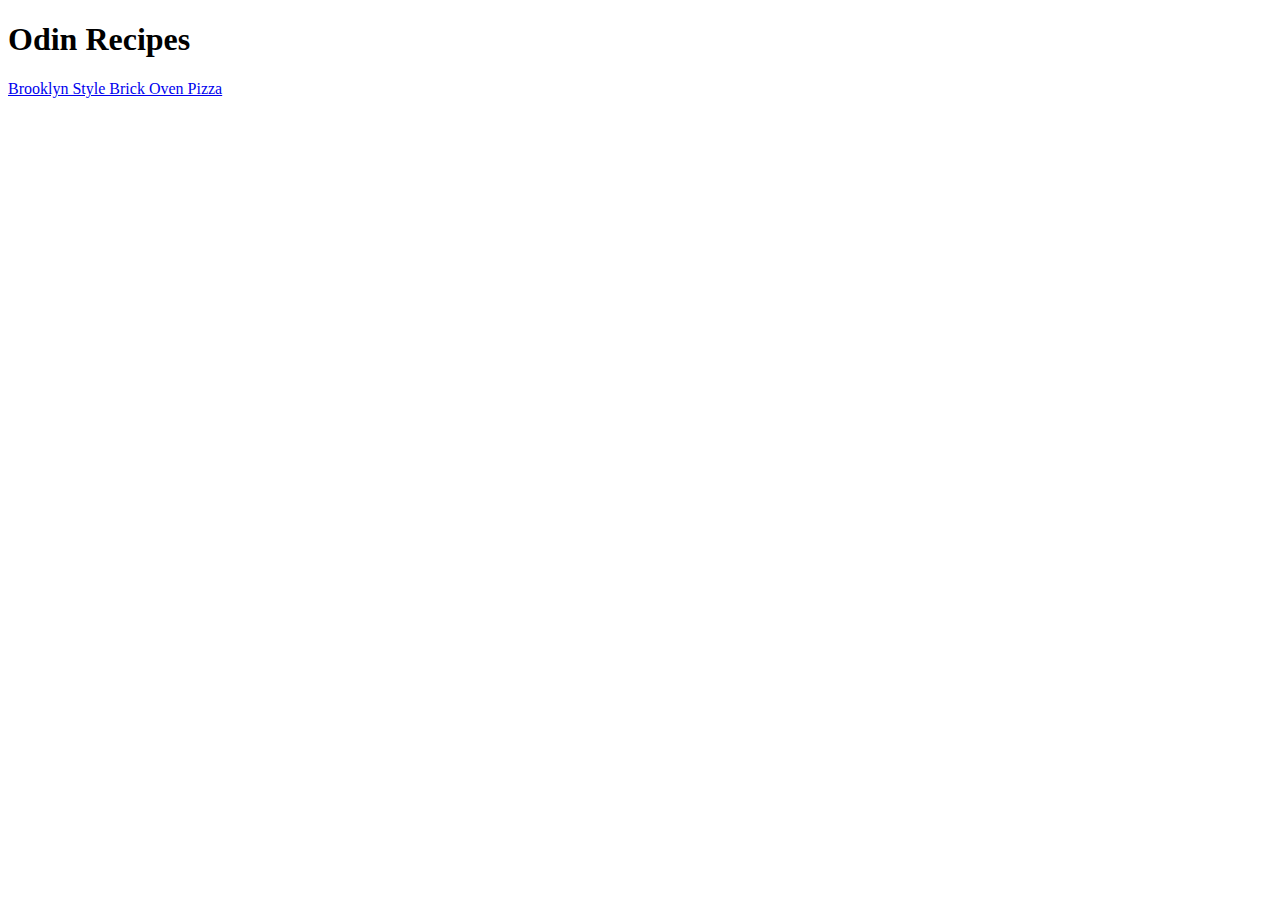
==== index.html @ ec0b3833 "Add Brooklyn style pizza recipe" ====
<!DOCTYPE html>
<html lang="en">
<head>
    <meta charset="UTF-8">    
    <title>Odin Recipes</title>
</head>
<body>
    <h1>Odin Recipes</h1>
    <a href="./recipes/pizza.html">Brooklyn Style Brick Oven Pizza</a>
</body>
</html>
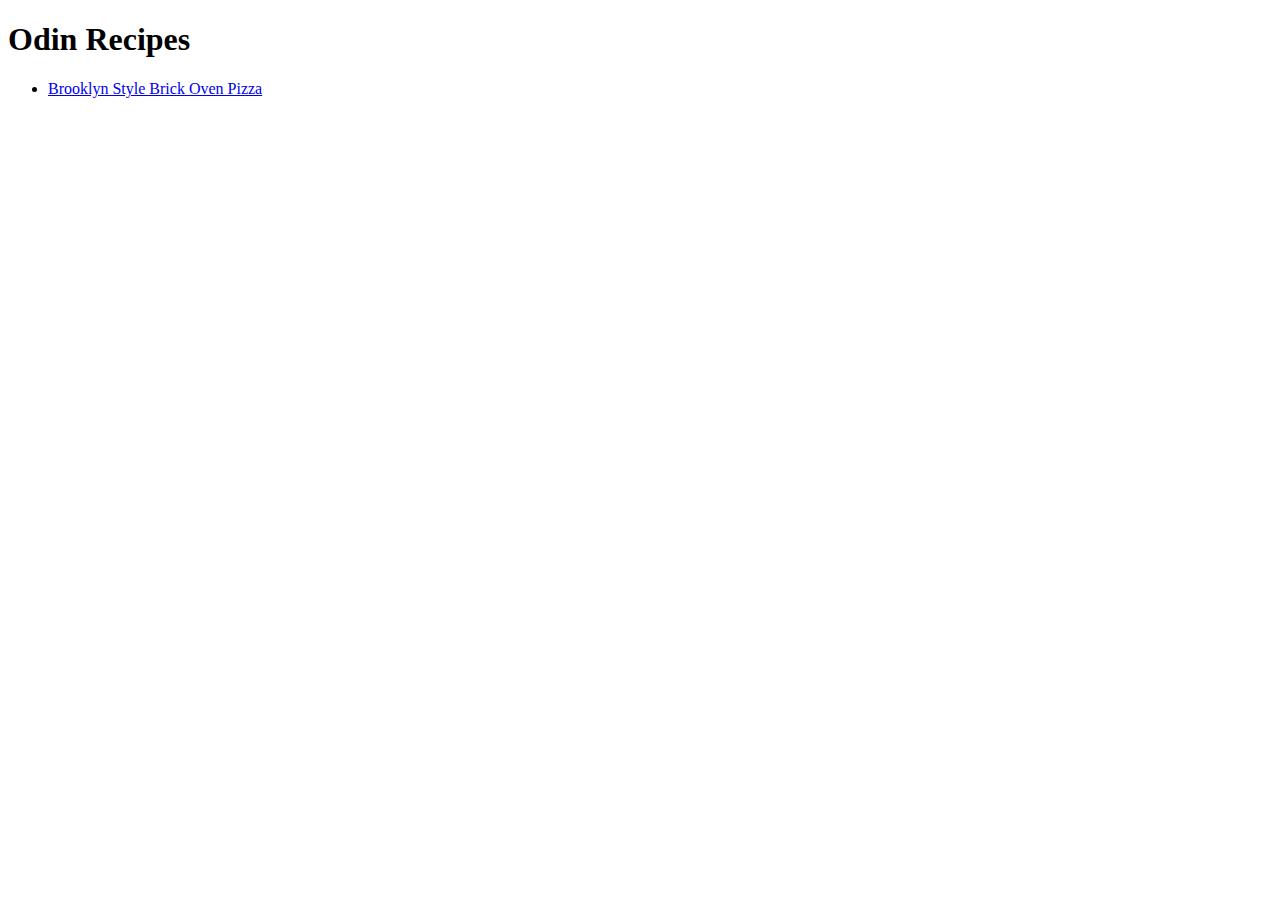
==== commit 38c78362: "Add recipe page content to pizza recipe" ====
--- a/index.html
+++ b/index.html
@@ -6,6 +6,8 @@
 </head>
 <body>
     <h1>Odin Recipes</h1>
-    <a href="./recipes/pizza.html">Brooklyn Style Brick Oven Pizza</a>
+    <ul>
+        <li><a href="./recipes/pizza.html">Brooklyn Style Brick Oven Pizza</a></li>
+    </ul>    
 </body>
 </html>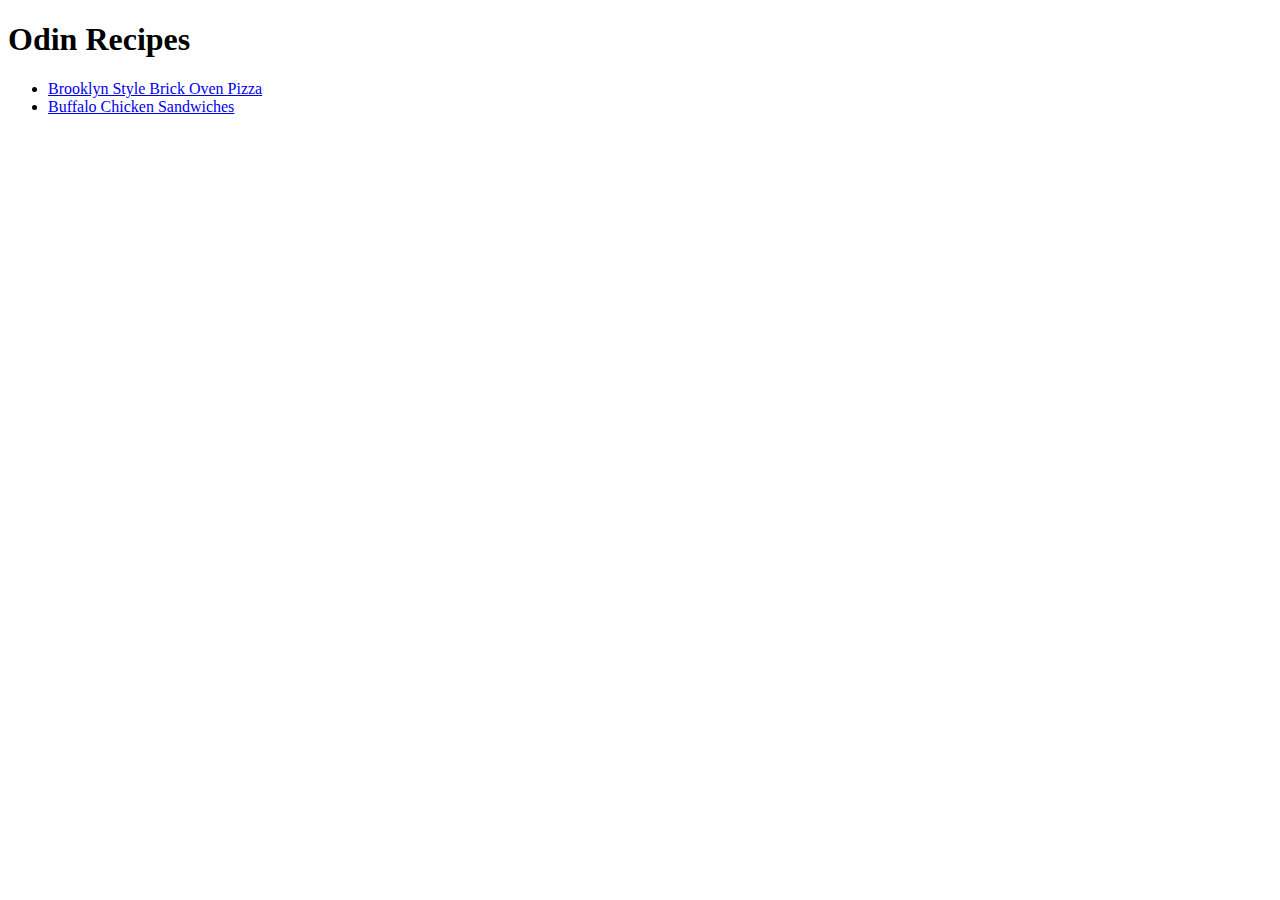
==== commit a2fc0b76: "Add buffalo chicken sandwich recipe page" ====
--- a/index.html
+++ b/index.html
@@ -8,6 +8,7 @@
     <h1>Odin Recipes</h1>
     <ul>
         <li><a href="./recipes/pizza.html">Brooklyn Style Brick Oven Pizza</a></li>
+        <li><a href="./recipes/chickenSandwiches.html">Buffalo Chicken Sandwiches</a></li>
     </ul>    
 </body>
 </html>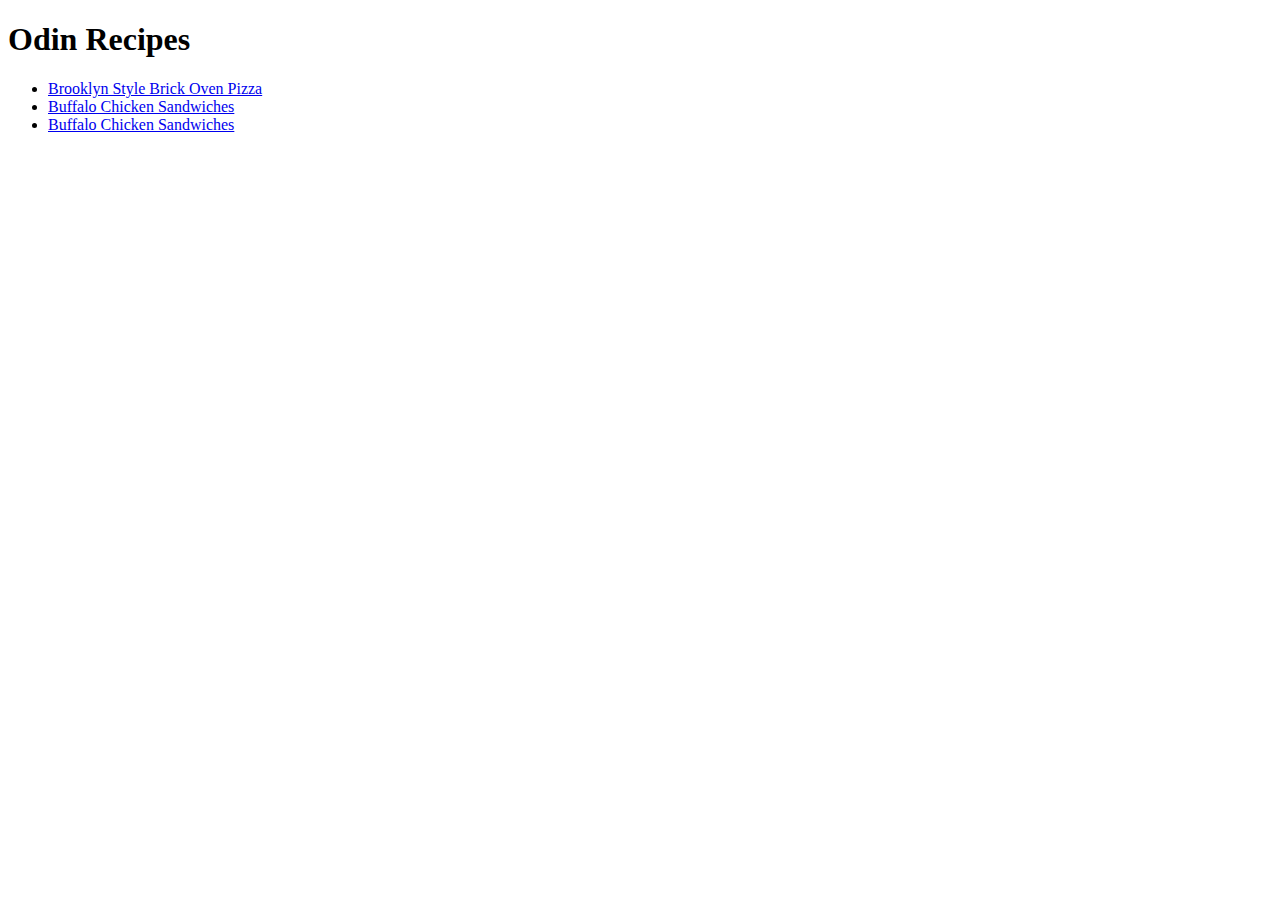
==== commit 9a2f02af: "Add classic burger recipe page" ====
--- a/index.html
+++ b/index.html
@@ -9,6 +9,7 @@
     <ul>
         <li><a href="./recipes/pizza.html">Brooklyn Style Brick Oven Pizza</a></li>
         <li><a href="./recipes/chickenSandwiches.html">Buffalo Chicken Sandwiches</a></li>
-    </ul>    
+        <li><a href="./recipes/burger.html">Buffalo Chicken Sandwiches</a></li>
+    </ul>
 </body>
 </html>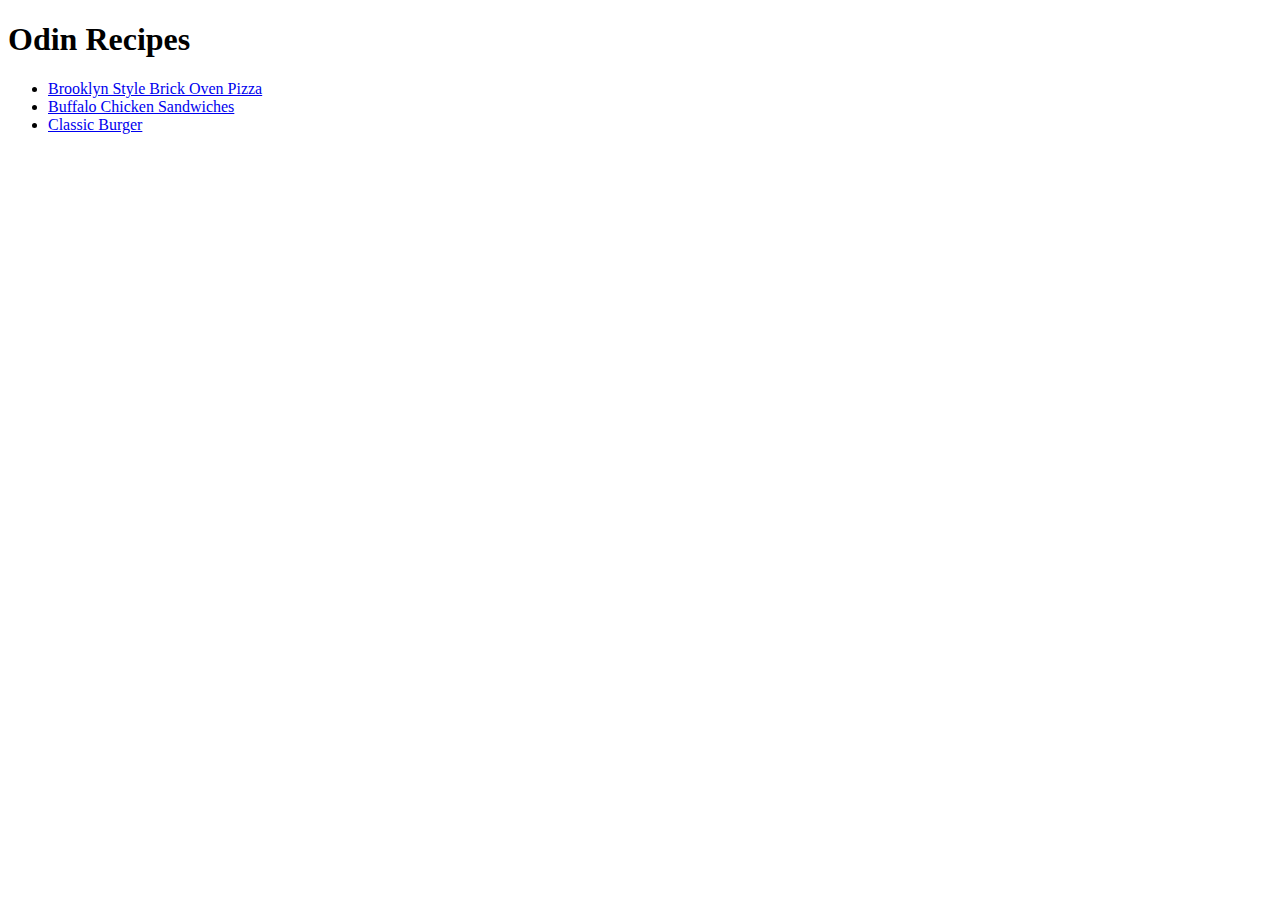
==== commit efd8ecfb: "fix burger page title on homepage" ====
--- a/index.html
+++ b/index.html
@@ -9,7 +9,7 @@
     <ul>
         <li><a href="./recipes/pizza.html">Brooklyn Style Brick Oven Pizza</a></li>
         <li><a href="./recipes/chickenSandwiches.html">Buffalo Chicken Sandwiches</a></li>
-        <li><a href="./recipes/burger.html">Buffalo Chicken Sandwiches</a></li>
+        <li><a href="./recipes/burger.html">Classic Burger</a></li>
     </ul>
 </body>
 </html>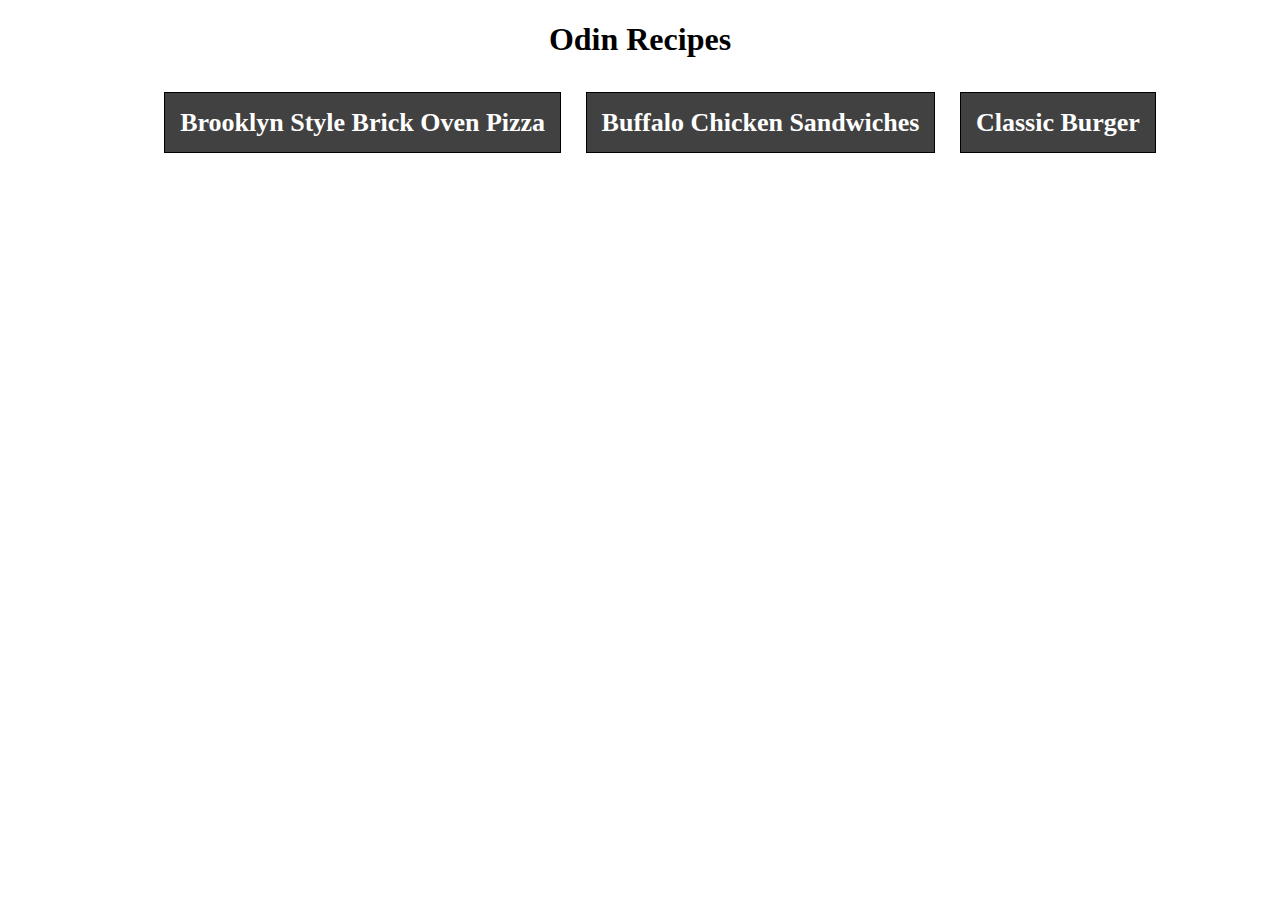
==== commit c0f2d80d: "Adding styles to the homepage and recipes" ====
--- a/index.html
+++ b/index.html
@@ -3,13 +3,14 @@
 <head>
     <meta charset="UTF-8">    
     <title>Odin Recipes</title>
+    <link rel="stylesheet" href="./styles/global.css">
 </head>
 <body>
     <h1>Odin Recipes</h1>
-    <ul>
-        <li><a href="./recipes/pizza.html">Brooklyn Style Brick Oven Pizza</a></li>
-        <li><a href="./recipes/chickenSandwiches.html">Buffalo Chicken Sandwiches</a></li>
-        <li><a href="./recipes/burger.html">Classic Burger</a></li>
+    <ul class="nav">
+        <li class="button"><a href="./recipes/pizza.html">Brooklyn Style Brick Oven Pizza</a></li>
+        <li class="button"><a href="./recipes/chickenSandwiches.html">Buffalo Chicken Sandwiches</a></li>
+        <li class="button"><a href="./recipes/burger.html">Classic Burger</a></li>
     </ul>
 </body>
 </html>--- a/styles/global.css
+++ b/styles/global.css
@@ -0,0 +1,37 @@
+* {
+    font-family: Tahoma, "Times New Roman", sans-serif;
+    font-size: 18px;
+}
+
+h1 {
+    font-size: 32px;
+    text-align: center;
+    margin-bottom: 50px;
+}
+
+a {
+    text-decoration: none;    
+}
+
+.nav {    
+    text-align: center;
+}
+
+.nav li {
+    display: inline;
+    margin-left: 10px;
+    margin-right: 10px;    
+}
+
+.button a {
+    border: solid black 1px;
+    padding: 15px;
+    background-color: rgb(65, 65, 65);
+    color: white;
+    font-weight: bold;
+    font-size: 26px;    
+}
+
+.button a:hover {
+    background-color: rgb(85, 85, 85);
+}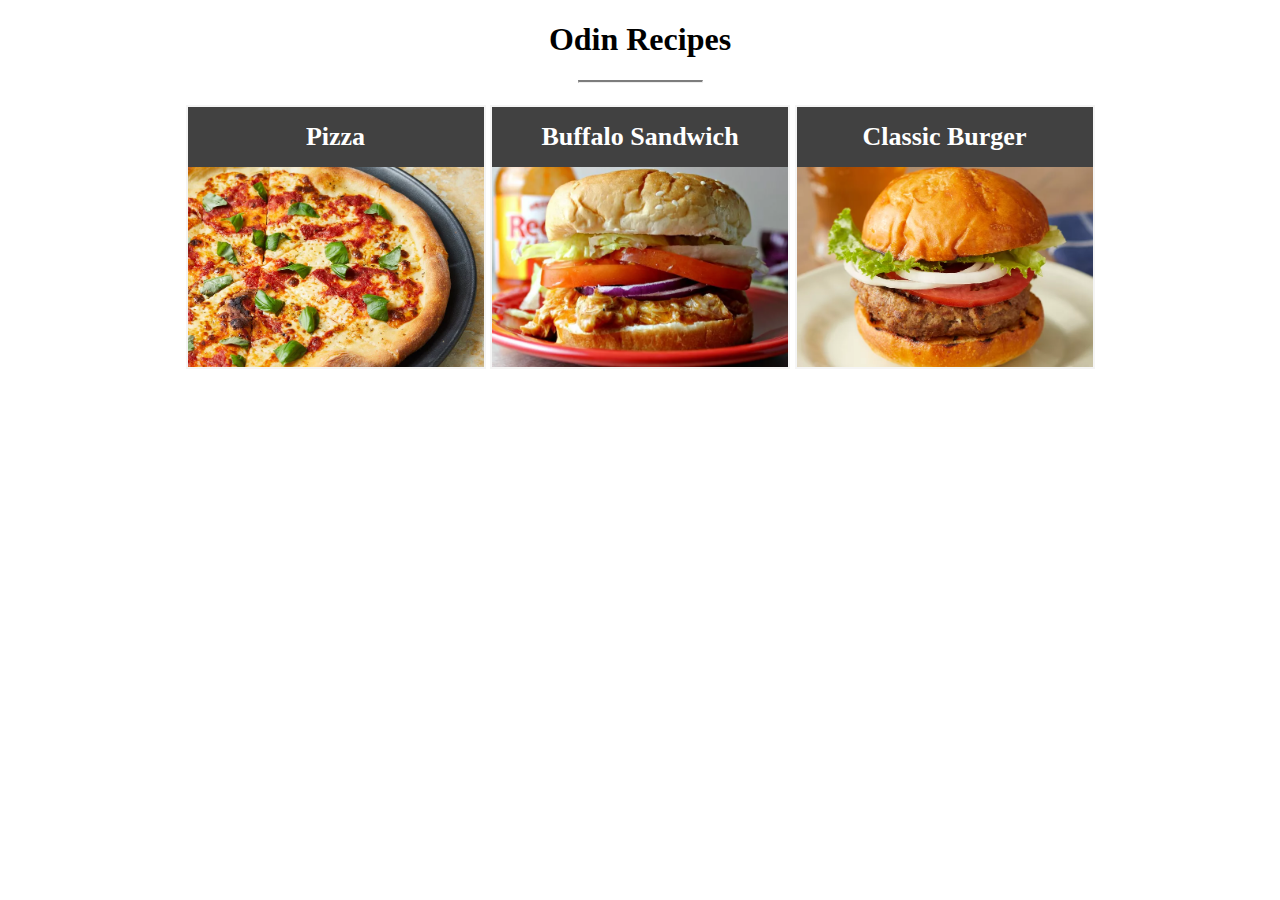
==== commit b4dc9a72: "Adding cards for the recipes to the homepage" ====
--- a/index.html
+++ b/index.html
@@ -3,14 +3,38 @@
 <head>
     <meta charset="UTF-8">    
     <title>Odin Recipes</title>
-    <link rel="stylesheet" href="./styles/global.css">
+    <link rel="stylesheet" href="./styles/index.css">
 </head>
 <body>
-    <h1>Odin Recipes</h1>
-    <ul class="nav">
-        <li class="button"><a href="./recipes/pizza.html">Brooklyn Style Brick Oven Pizza</a></li>
-        <li class="button"><a href="./recipes/chickenSandwiches.html">Buffalo Chicken Sandwiches</a></li>
-        <li class="button"><a href="./recipes/burger.html">Classic Burger</a></li>
-    </ul>
+    <div class="container">        
+        <h1>Odin Recipes</h1>
+        <hr class="separator">
+        <div class="items">
+            <div class="card">
+                <a href="./recipes/pizza.html">
+                    <h2 class="card-title">Pizza</h2>
+                    <div class="content">                        
+                        <img class="card-image" src="./img/brooklynStylePizza.webp">
+                    </div>
+                </a>
+            </div>
+            <div class="card">
+                <a href="./recipes/chickenSandwiches.html">
+                    <h2 class="card-title">Buffalo Sandwich</h2>
+                    <div class="card-content">                        
+                        <img class="card-image" src="./img/buffaloChickenSandwich.webp">
+                    </div>
+                </a>
+            </div>
+            <div class="card">
+                <a href="./recipes/burger.html">
+                    <h2 class="card-title">Classic Burger</h2>            
+                    <div class="content">                                                
+                        <img class="card-image" src="./img/burger.webp">
+                    </div>
+                </a>
+            </div>
+        </div>
+    </div>
 </body>
 </html>--- a/styles/index.css
+++ b/styles/index.css
@@ -0,0 +1 @@
+@import "./global.css";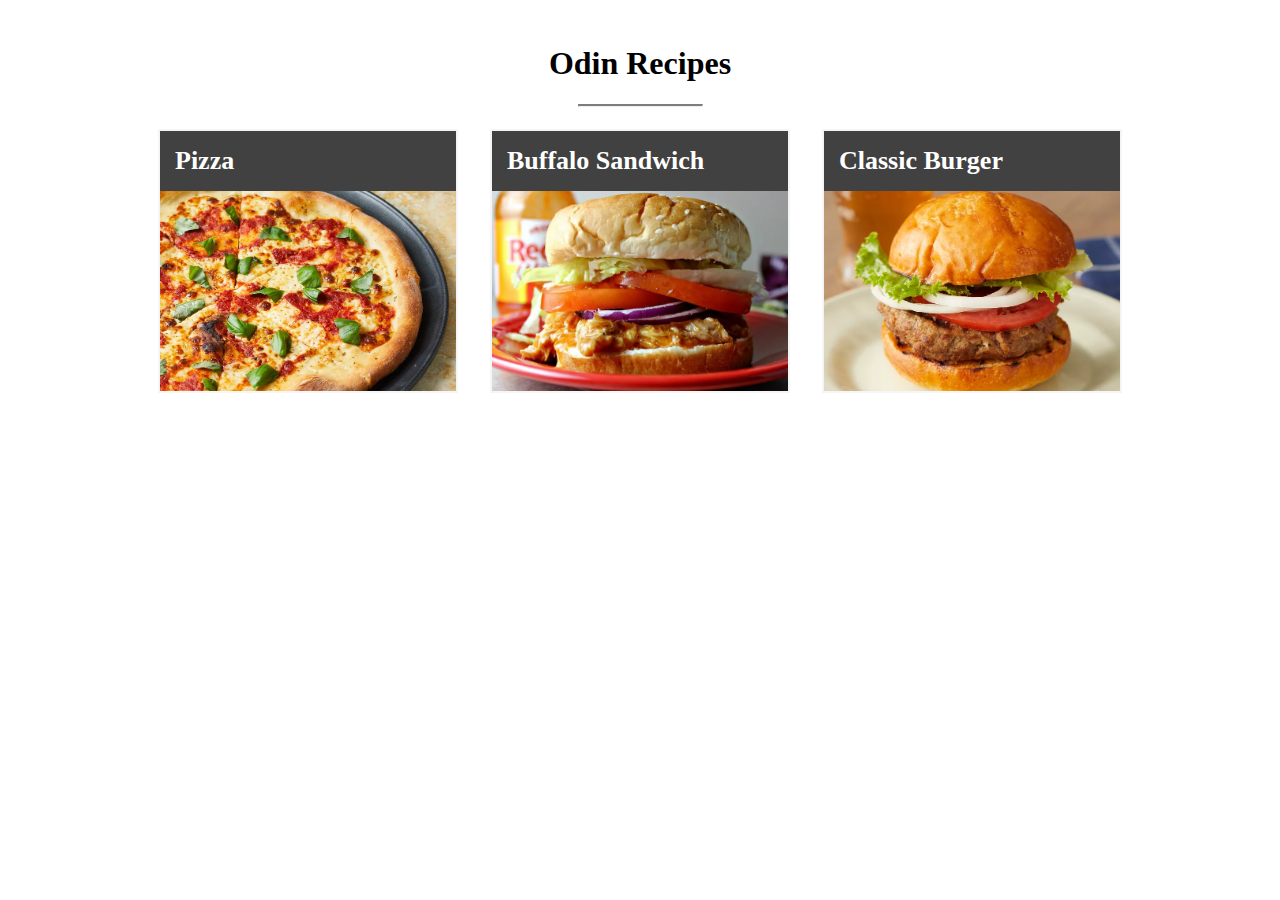
==== commit 99555291: "Adding flexbox to homepage and remove redundant containers." ====
--- a/index.html
+++ b/index.html
@@ -6,34 +6,32 @@
     <link rel="stylesheet" href="./styles/index.css">
 </head>
 <body>
-    <div class="container">        
-        <h1>Odin Recipes</h1>
-        <hr class="separator">
-        <div class="items">
-            <div class="card">
-                <a href="./recipes/pizza.html">
-                    <h2 class="card-title">Pizza</h2>
-                    <div class="content">                        
-                        <img class="card-image" src="./img/brooklynStylePizza.webp">
-                    </div>
-                </a>
-            </div>
-            <div class="card">
-                <a href="./recipes/chickenSandwiches.html">
-                    <h2 class="card-title">Buffalo Sandwich</h2>
-                    <div class="card-content">                        
-                        <img class="card-image" src="./img/buffaloChickenSandwich.webp">
-                    </div>
-                </a>
-            </div>
-            <div class="card">
-                <a href="./recipes/burger.html">
-                    <h2 class="card-title">Classic Burger</h2>            
-                    <div class="content">                                                
-                        <img class="card-image" src="./img/burger.webp">
-                    </div>
-                </a>
-            </div>
+    <h1>Odin Recipes</h1>
+    <hr class="separator">
+    <div class="items">
+        <div class="card">
+            <a href="./recipes/pizza.html">
+                <h2 class="card-title">Pizza</h2>
+                <div class="content">                        
+                    <img class="card-image" src="./img/brooklynStylePizza.webp">
+                </div>
+            </a>
+        </div>
+        <div class="card">
+            <a href="./recipes/chickenSandwiches.html">
+                <h2 class="card-title">Buffalo Sandwich</h2>
+                <div class="card-content">                        
+                    <img class="card-image" src="./img/buffaloChickenSandwich.webp">
+                </div>
+            </a>
+        </div>
+        <div class="card">
+            <a href="./recipes/burger.html">
+                <h2 class="card-title">Classic Burger</h2>            
+                <div class="content">                                                
+                    <img class="card-image" src="./img/burger.webp">
+                </div>
+            </a>
         </div>
     </div>
 </body>
